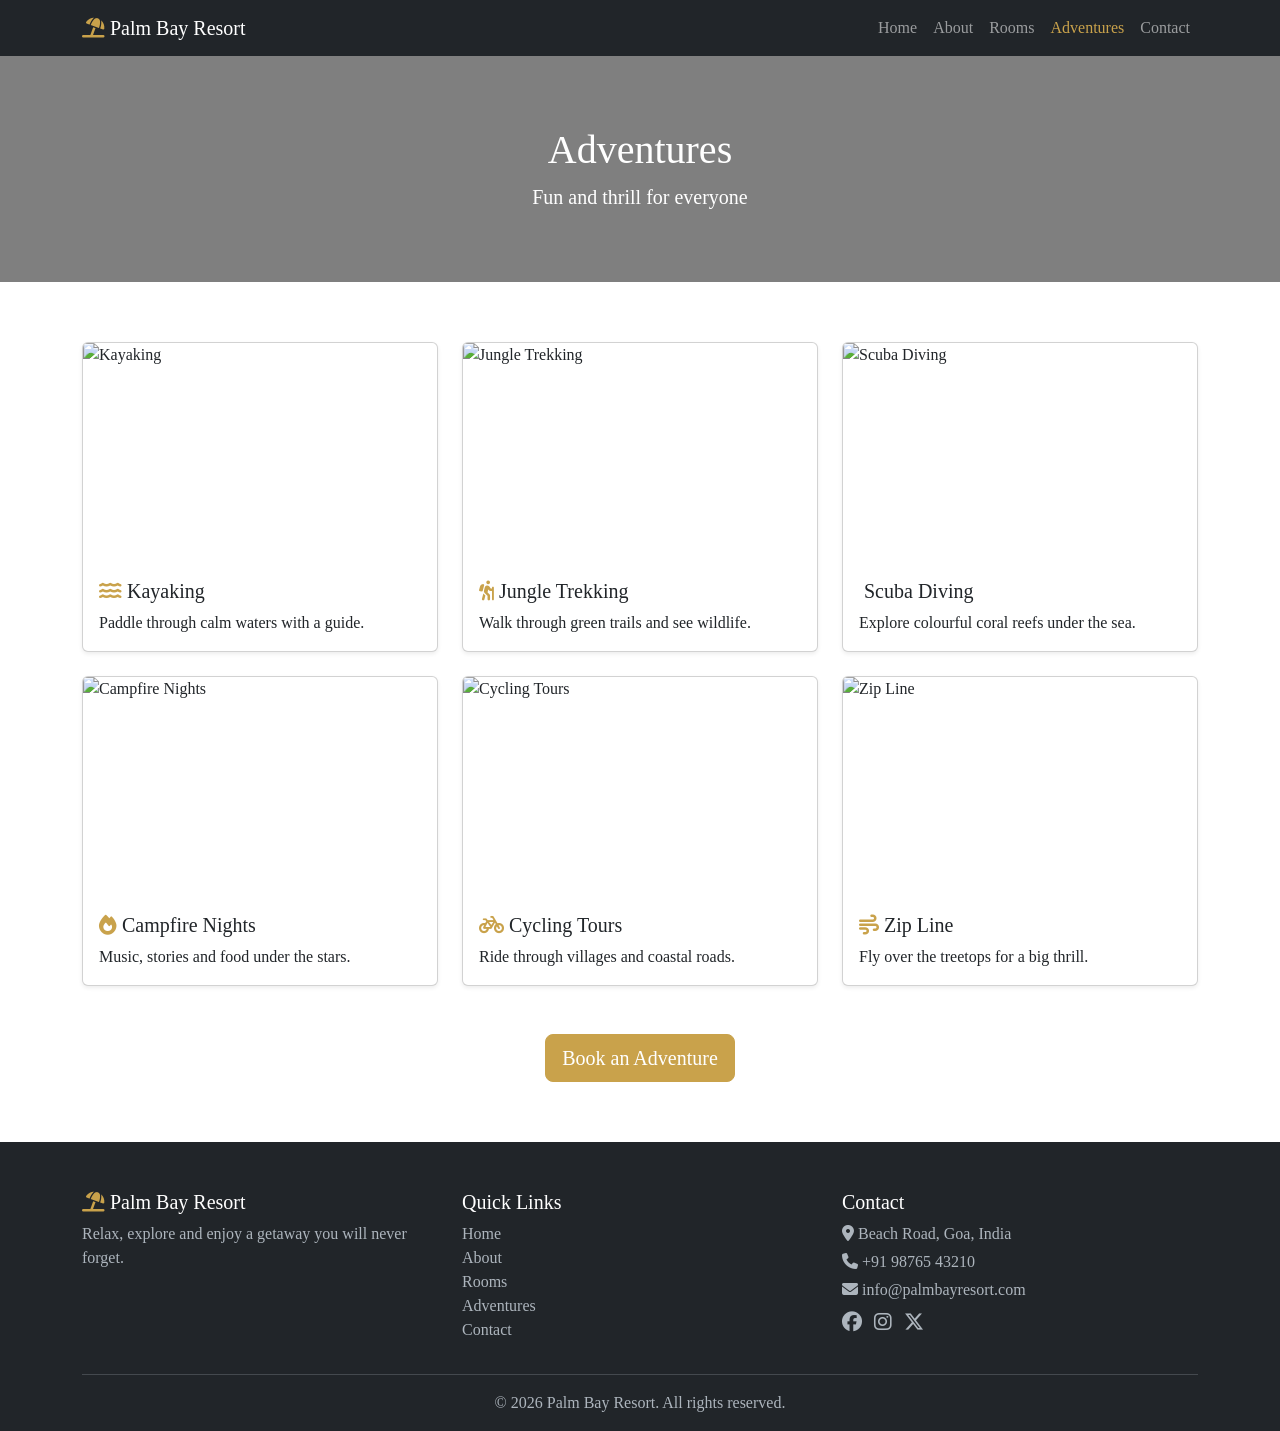
==== adventures.html @ eada6653 "first try" ====
<!DOCTYPE html>
<html lang="en">
<head>
  <meta charset="UTF-8">
  <meta name="viewport" content="width=device-width, initial-scale=1">
  <title>Adventures | Palm Bay Resort</title>
  <link href="https://cdn.jsdelivr.net/npm/bootstrap@5.3.3/dist/css/bootstrap.min.css" rel="stylesheet">
  <link href="https://cdnjs.cloudflare.com/ajax/libs/font-awesome/6.5.2/css/all.min.css" rel="stylesheet">
  <link href="style.css" rel="stylesheet">
</head>
<body> 

<!-- header(nav) -->
<nav class="navbar navbar-expand-lg navbar-dark bg-dark sticky-top">
  <div class="container">
    <a class="navbar-brand" href="index.html"><i class="fa-solid fa-umbrella-beach text-gold"></i> Palm Bay Resort</a>
    <input type="checkbox" id="menu" class="d-none">
    <label for="menu" class="navbar-toggler"><span class="navbar-toggler-icon"></span></label>
    <div class="navbar-collapse nav-menu">
      <ul class="navbar-nav ms-auto">
        <li class="nav-item"><a class="nav-link " href="index.html">Home</a></li>
        <li class="nav-item"><a class="nav-link " href="about.html">About</a></li>
        <li class="nav-item"><a class="nav-link " href="rooms.html">Rooms</a></li>
        <li class="nav-item"><a class="nav-link active" href="adventures.html">Adventures</a></li>
        <li class="nav-item"><a class="nav-link " href="contact.html">Contact</a></li>
      </ul>
    </div>
  </div>
</nav>

<div class="hero page-hero" style="background-image:url('https://loremflickr.com/1600/600/adventure,mountain?lock=20')">
  <div class="overlay"><div class="container"><h1>Adventures</h1><p class="lead mb-0">Fun and thrill for everyone</p></div></div>
</div>

<section class="section">
  <div class="container">
    <div class="row g-4">
      <div class="col-md-6 col-lg-4">
        <div class="card h-100 shadow-sm">
          <img src="https://i.pinimg.com/736x/5c/a9/c9/5ca9c904d660da171dadb442d51eef32.jpg" class="card-img-top" alt="Kayaking">
          <div class="card-body">
            <h5 class="card-title"><i class="fa-solid fa-water text-gold"></i> Kayaking</h5>
            <p class="card-text">Paddle through calm waters with a guide.</p>
          </div>
        </div>
      </div>
      <div class="col-md-6 col-lg-4">
        <div class="card h-100 shadow-sm">
          <img src="https://img.magnific.com/free-photo/wide-shot-person-walking-around-narrow-pathway-middle-trees-plants-forest_181624-5497.jpg?semt=ais_hybrid&w=740&q=80" class="card-img-top" alt="Jungle Trekking">
          <div class="card-body">
            <h5 class="card-title"><i class="fa-solid fa-person-hiking text-gold"></i> Jungle Trekking</h5>
            <p class="card-text">Walk through green trails and see wildlife.</p>
          </div>
        </div>
      </div>
      <div class="col-md-6 col-lg-4">
        <div class="card h-100 shadow-sm">
          <img src="https://wallpaperaccess.com/full/1811948.jpg" class="card-img-top" alt="Scuba Diving">
          <div class="card-body">
            <h5 class="card-title"><i class="fa-solid fa-mask-snorkel text-gold"></i> Scuba Diving</h5>
            <p class="card-text">Explore colourful coral reefs under the sea.</p>
          </div>
        </div>
      </div>
      <div class="col-md-6 col-lg-4">
        <div class="card h-100 shadow-sm">
          <img src="https://images2.alphacoders.com/672/672047.jpg" class="card-img-top" alt="Campfire Nights">
          <div class="card-body">
            <h5 class="card-title"><i class="fa-solid fa-fire text-gold"></i> Campfire Nights</h5>
            <p class="card-text">Music, stories and food under the stars.</p>
          </div>
        </div>
      </div>
      <div class="col-md-6 col-lg-4">
        <div class="card h-100 shadow-sm">
          <img src="https://i.pinimg.com/736x/85/ca/9e/85ca9ea5cfe3b054378cda12870c3141.jpg" class="card-img-top" alt="Cycling Tours">
          <div class="card-body">
            <h5 class="card-title"><i class="fa-solid fa-bicycle text-gold"></i> Cycling Tours</h5>
            <p class="card-text">Ride through villages and coastal roads.</p>
          </div>
        </div>
      </div>
      <div class="col-md-6 col-lg-4">
        <div class="card h-100 shadow-sm">
          <img src="https://c0.wallpaperflare.com/preview/942/588/1020/zipline-ziplining-trees-sport.jpg" class="card-img-top" alt="Zip Line">
          <div class="card-body">
            <h5 class="card-title"><i class="fa-solid fa-wind text-gold"></i> Zip Line</h5>
            <p class="card-text">Fly over the treetops for a big thrill.</p>
          </div>
        </div>
      </div>
    </div>
    <div class="text-center mt-5">
      <a href="contact.html" class="btn btn-gold btn-lg">Book an Adventure</a>
    </div>
  </div>
</section>

<!-- footer -->
<footer class="pt-5 pb-3">
  <div class="container">
    <div class="row g-4">
      <div class="col-md-4">
        <h5 class="text-white"><i class="fa-solid fa-umbrella-beach text-gold"></i> Palm Bay Resort</h5>
        <p>Relax, explore and enjoy a getaway you will never forget.</p>
      </div>
      <div class="col-6 col-md-4">
        <h5 class="text-white">Quick Links</h5>
        <ul class="list-unstyled">
          <li><a href="index.html">Home</a></li>
          <li><a href="about.html">About</a></li>
          <li><a href="rooms.html">Rooms</a></li>
          <li><a href="adventures.html">Adventures</a></li>
          <li><a href="contact.html">Contact</a></li>
        </ul>
      </div>
      <div class="col-6 col-md-4">
        <h5 class="text-white">Contact</h5>
        <p class="mb-1"><i class="fa-solid fa-location-dot"></i> Beach Road, Goa, India</p>
        <p class="mb-1"><i class="fa-solid fa-phone"></i> +91 98765 43210</p>
        <p class="mb-2"><i class="fa-solid fa-envelope"></i> info@palmbayresort.com</p>
        <a href="#" class="me-2"><i class="fa-brands fa-facebook fa-lg"></i></a>
        <a href="#" class="me-2"><i class="fa-brands fa-instagram fa-lg"></i></a>
        <a href="#"><i class="fa-brands fa-x-twitter fa-lg"></i></a>
      </div>
    </div>
    <hr>
    <p class="text-center mb-0">&copy; 2026 Palm Bay Resort. All rights reserved.</p>
  </div>
</footer>

</body>
</html>
---- style.css ----
body { 
    font-family: Georgia, serif; 
    color: #333; }

h1, h2, h3, h4, h5, .navbar-brand {
     font-family: Georgia, serif; }

.text-gold {
     color: #c9a24b; }

.btn-gold {
     background: #c9a24b; 
     border-color: #c9a24b; 
     color: #fff; }
.btn-gold:hover {
     background: #b08a35; 
     border-color: #b08a35; 
     color: #fff; }

.hero { 
    background-size: cover; 
    background-position: center; 
    color: #fff; 
    text-align: center; }
.hero .overlay { 
    background: rgba(0,0,0,.5); 
    padding: 120px 0; }

.page-hero .overlay { 
    padding: 70px 0; }

.card img { 
    height: 220px; 
    object-fit: cover; }

.section { 
    padding: 60px 0; }

.nav-menu { 
    display: none; 
    width: 100%; }

#menu:checked ~ .nav-menu { 
    display: block; }

.navbar-toggler { 
    cursor: pointer; }
    
@media (min-width: 992px) { .nav-menu { display: flex !important; width: auto; } }

.navbar .nav-link.active { 
    color: #c9a24b !important; }

footer { 
    background: #212529; 
    color: #adb5bd; }
footer a { 
    color: #adb5bd; 
    text-decoration: none; }

footer a:hover { 
    color: #c9a24b; }
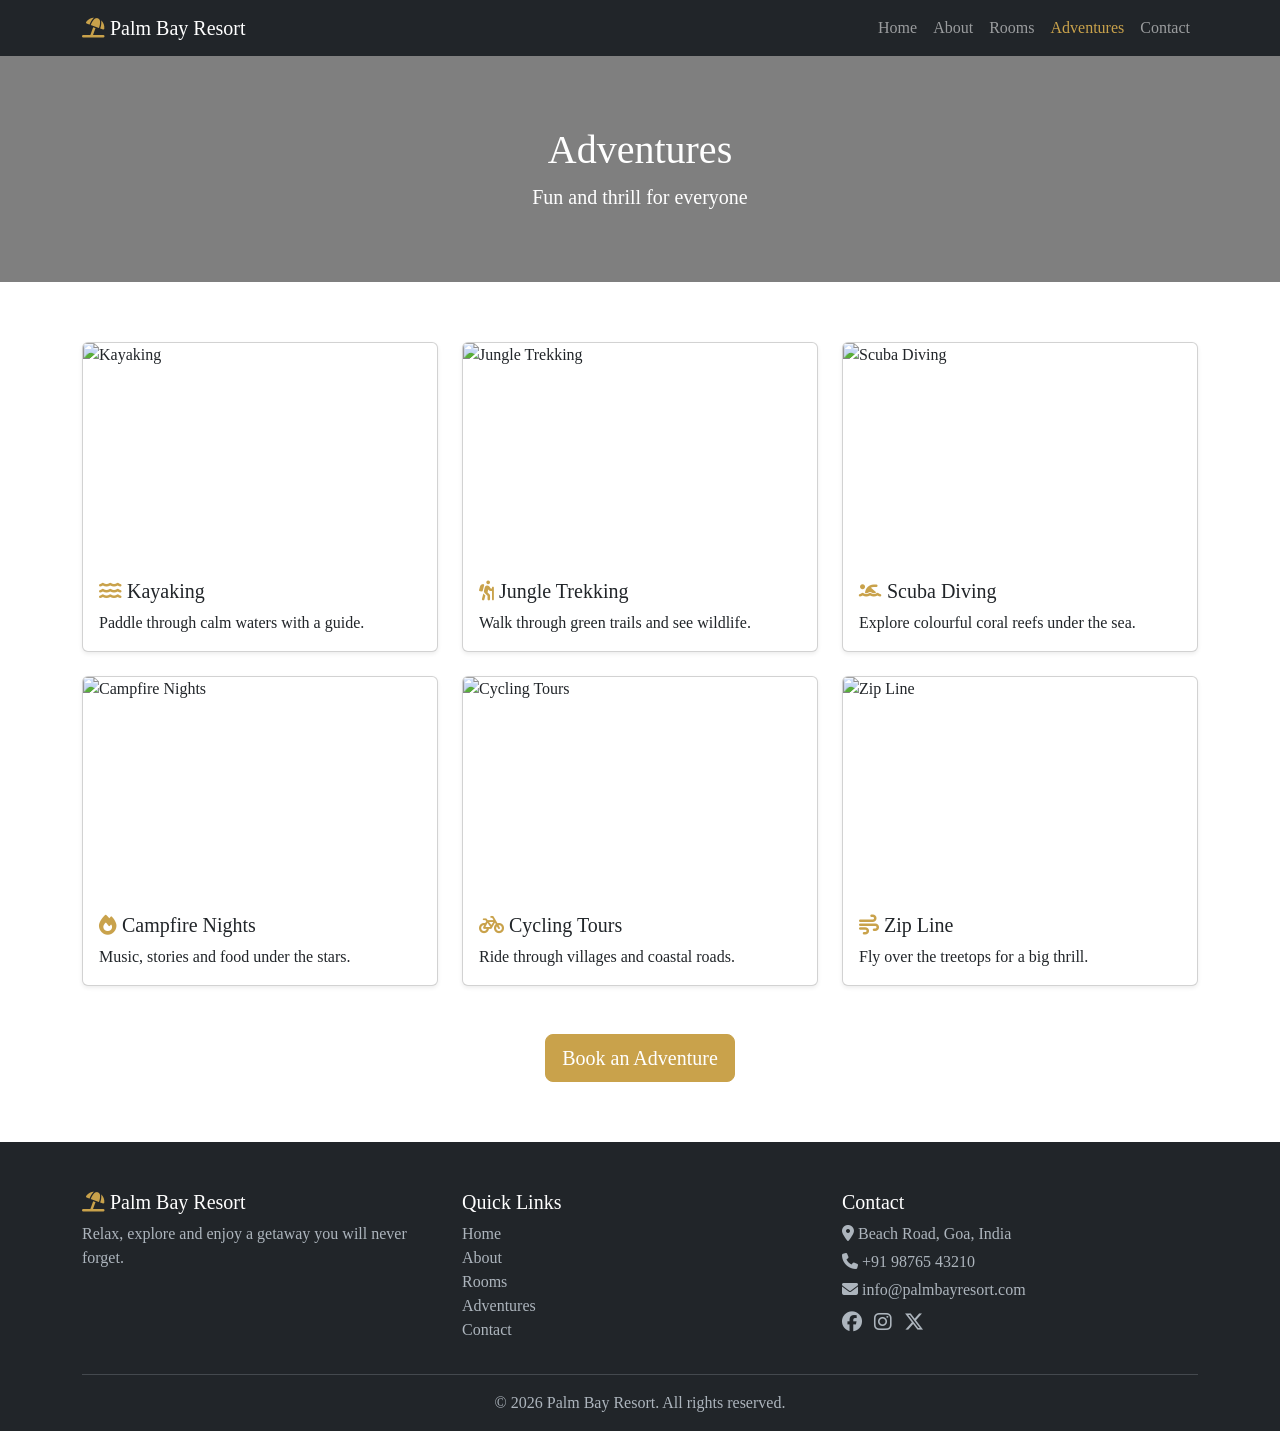
==== commit 1fde08e7: "second try" ====
--- a/adventures.html
+++ b/adventures.html
@@ -57,7 +57,7 @@
         <div class="card h-100 shadow-sm">
           <img src="https://wallpaperaccess.com/full/1811948.jpg" class="card-img-top" alt="Scuba Diving">
           <div class="card-body">
-            <h5 class="card-title"><i class="fa-solid fa-mask-snorkel text-gold"></i> Scuba Diving</h5>
+            <h5 class="card-title"><i class="fa-solid fa-person-swimming text-gold"></i> Scuba Diving</h5>
             <p class="card-text">Explore colourful coral reefs under the sea.</p>
           </div>
         </div>
--- a/style.css
+++ b/style.css
@@ -16,6 +16,7 @@
      background: #b08a35; 
      border-color: #b08a35; 
      color: #fff; }
+
 
 .hero { 
     background-size: cover; 
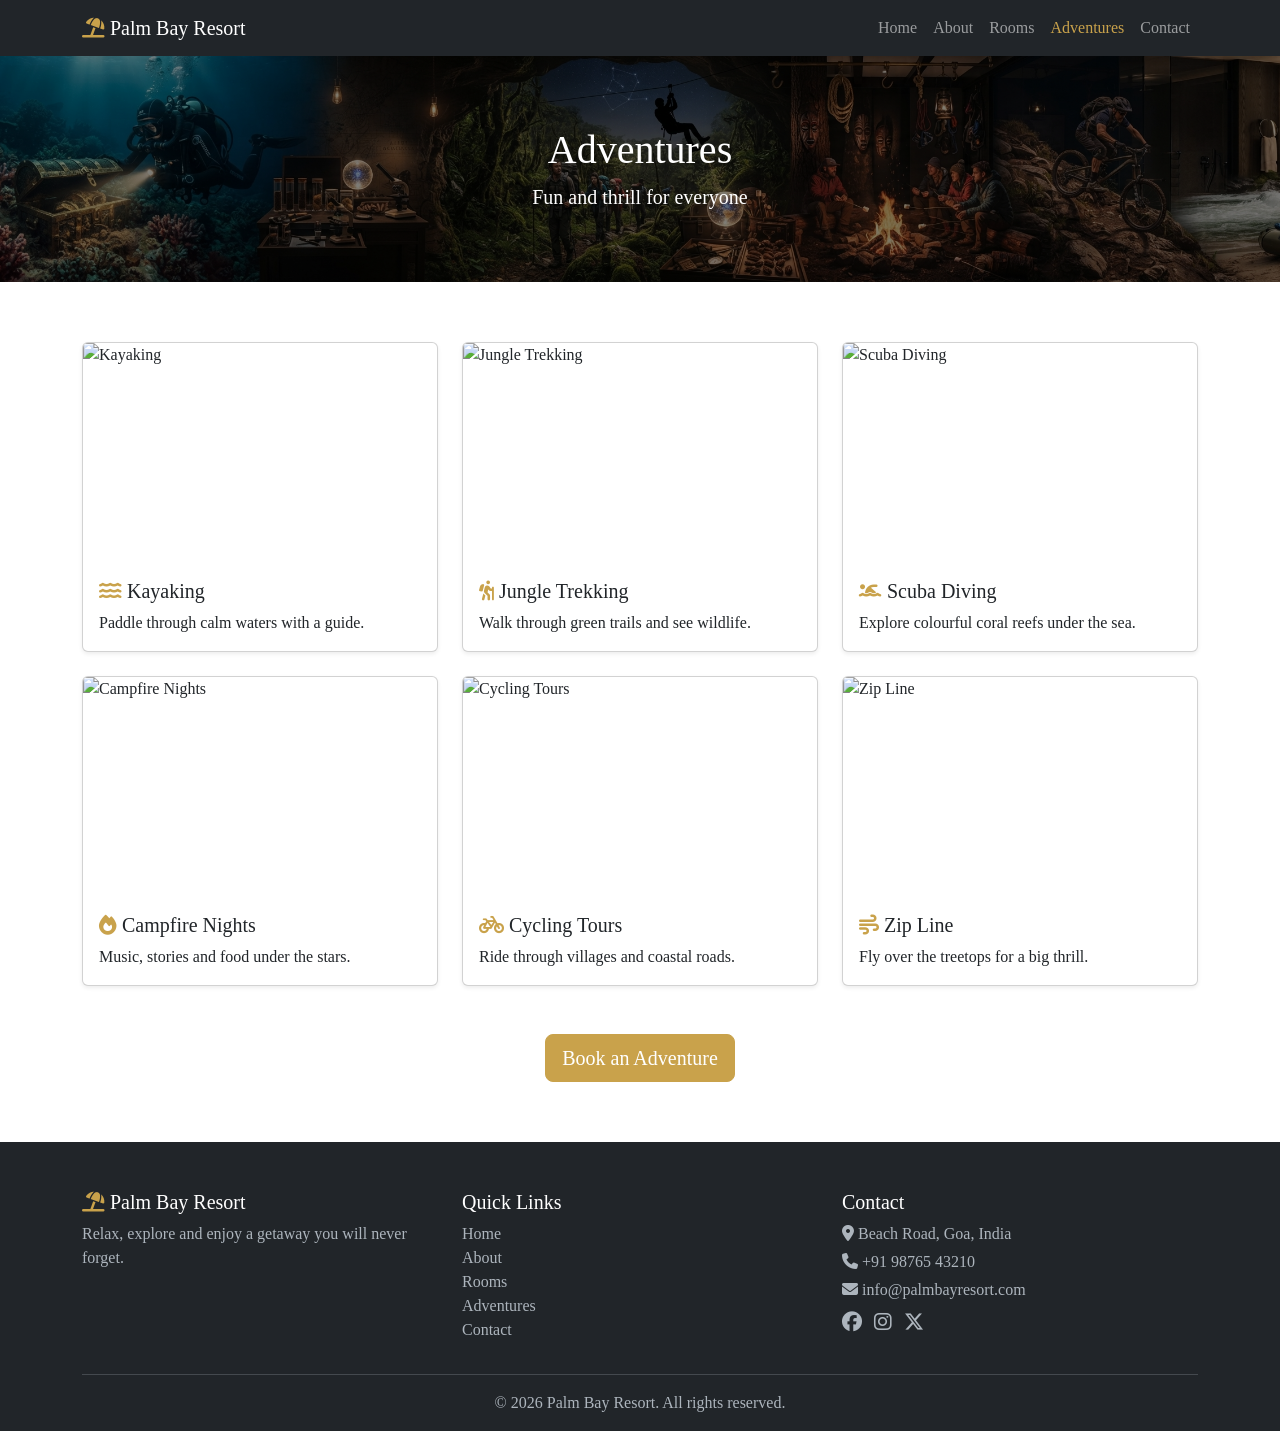
==== commit 4dd5f976: "third try" ====
--- a/adventures.html
+++ b/adventures.html
@@ -28,7 +28,7 @@
   </div>
 </nav>
 
-<div class="hero page-hero" style="background-image:url('https://loremflickr.com/1600/600/adventure,mountain?lock=20')">
+<div class="hero page-hero" style="background-image:url('./adv.png')">
   <div class="overlay"><div class="container"><h1>Adventures</h1><p class="lead mb-0">Fun and thrill for everyone</p></div></div>
 </div>
 
